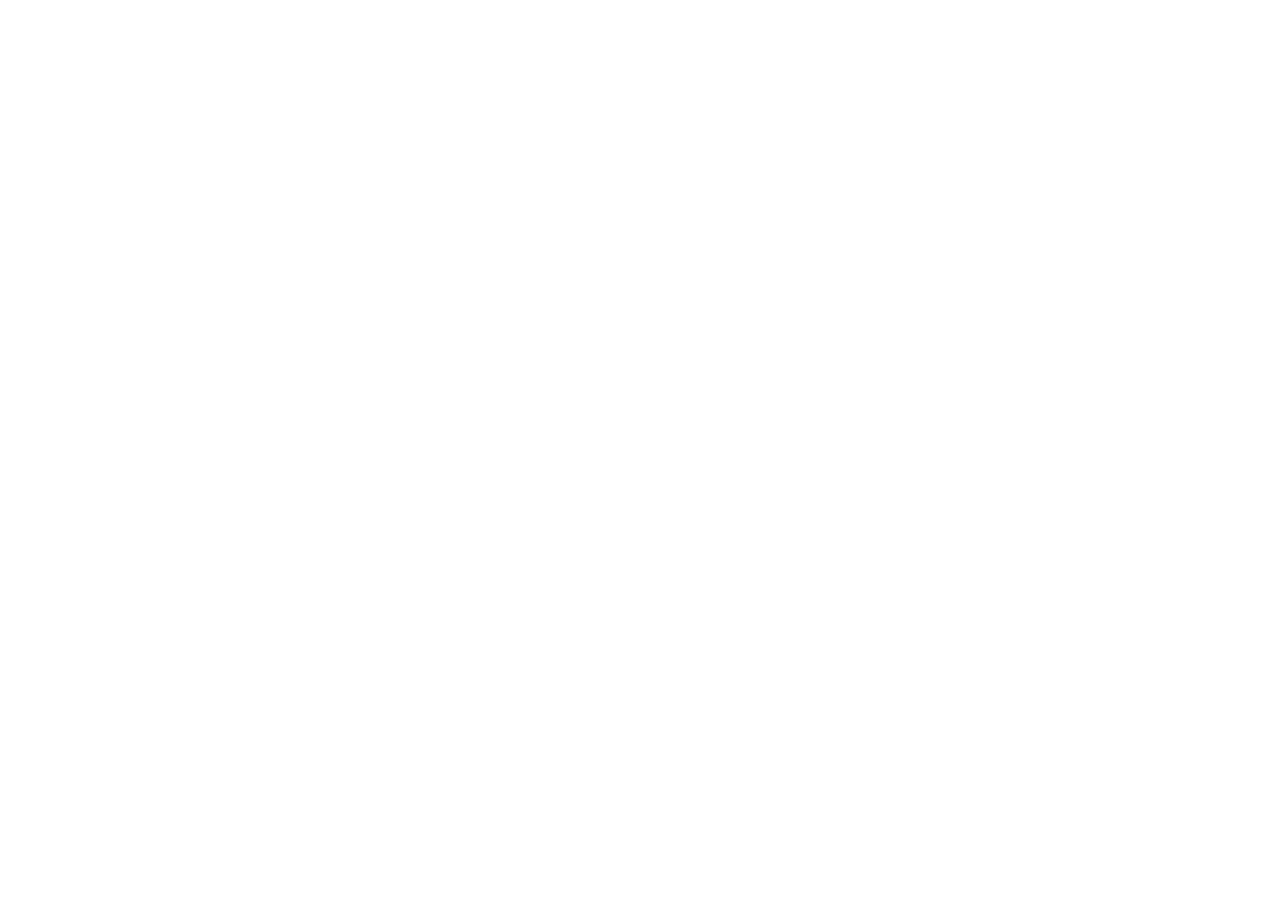
==== index1.html @ ee21ae0d "primer commit" ====
<!DOCTYPE html>
<html lang="en">
<head>
  <meta charset="UTF-8">
  <meta http-equiv="X-UA-Compatible" content="IE=edge">
  <title>Primes</title>

  <link rel="stylesheet" href="http://fonts.googleapis.com/css?family=Open+Sans:300,400,600,700,800">
  <link rel="stylesheet" href="http://fonts.googleapis.com/css?family=Dosis:300,400,500,600,700">

</head>
<body>
</body>
</html>
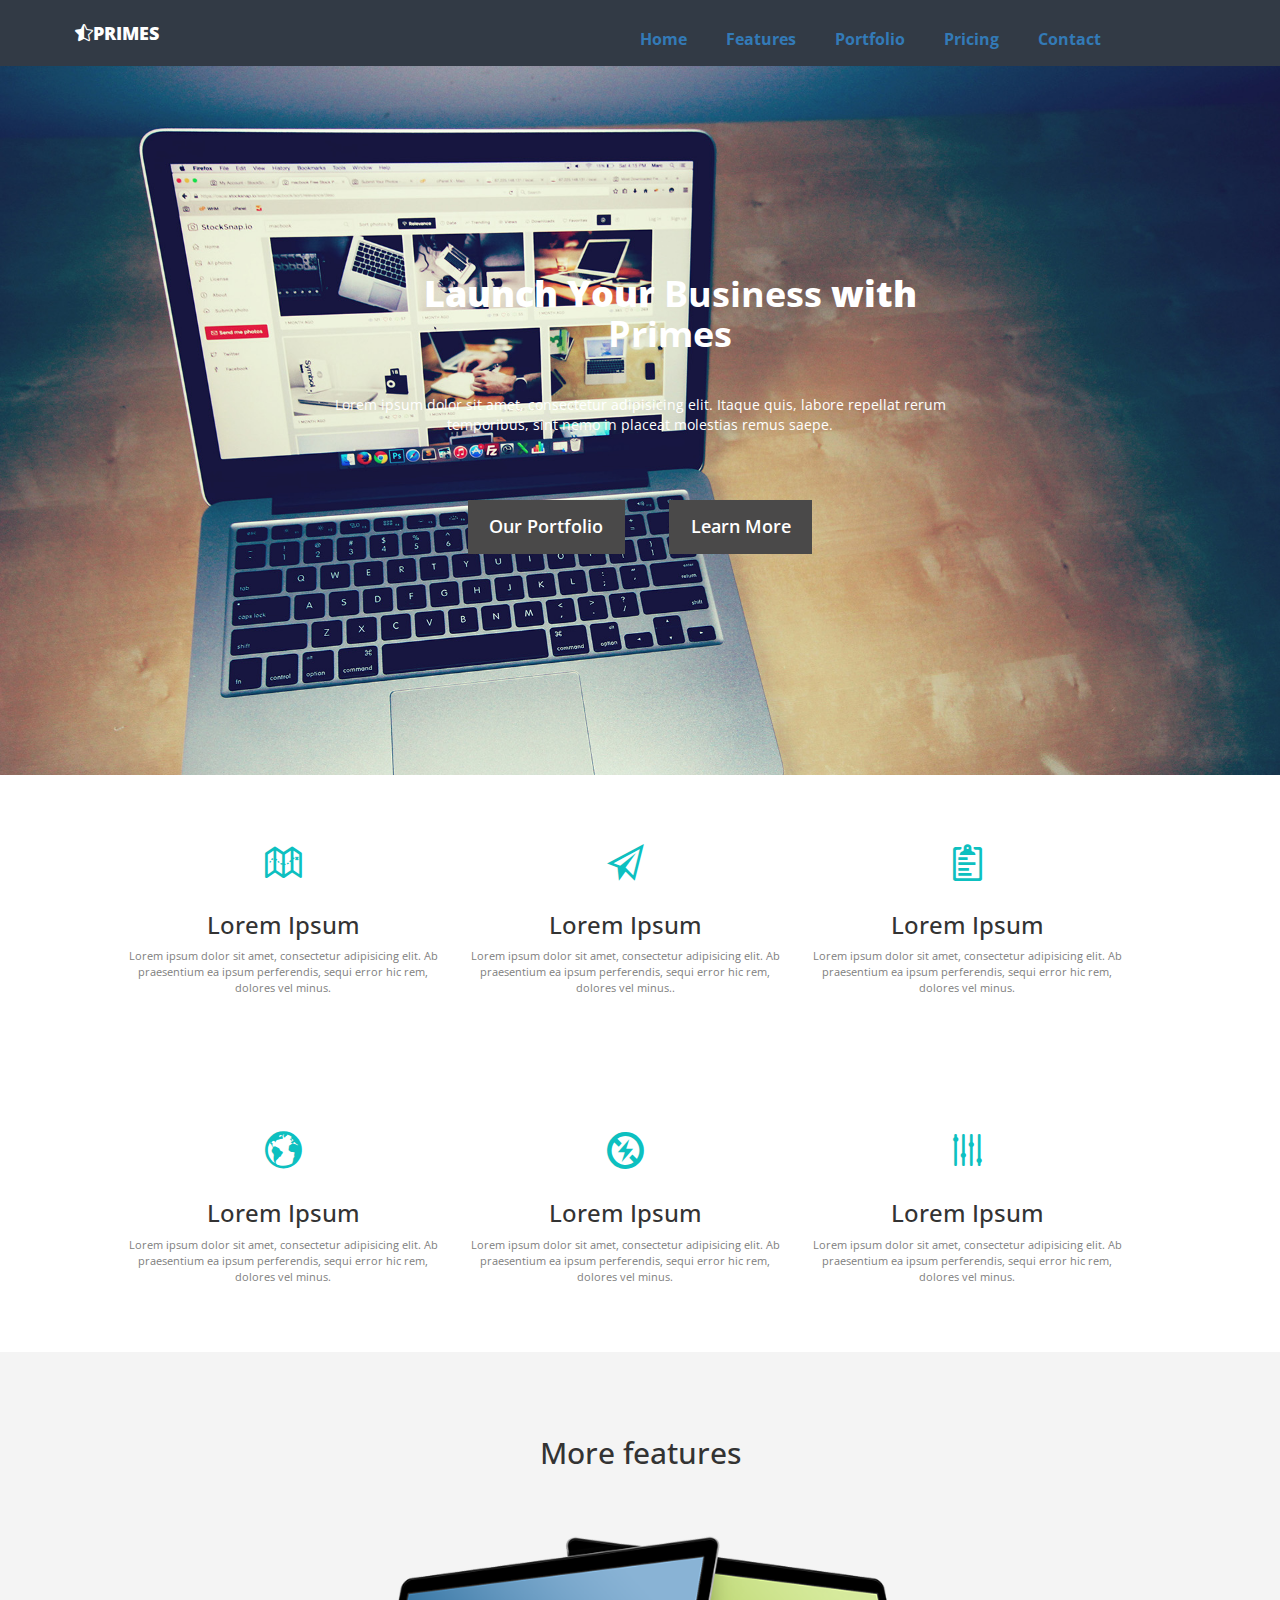
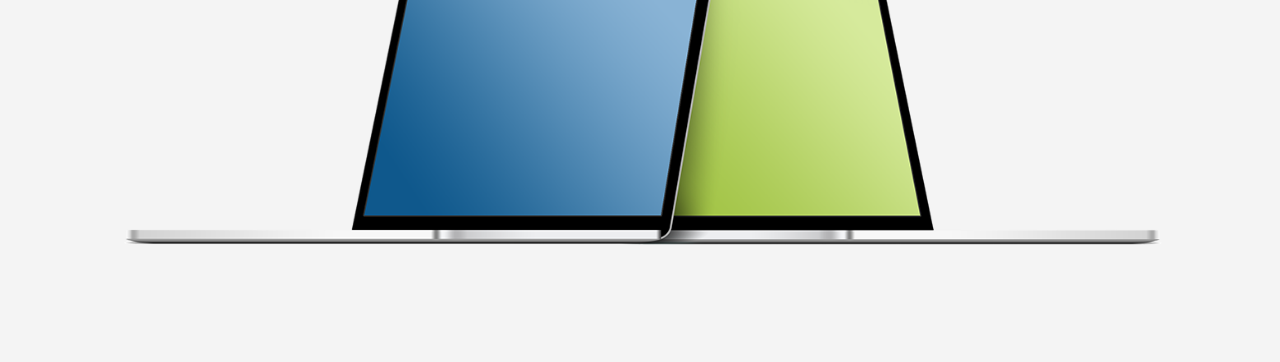
==== commit f9621223: "avance hasta features e incorporado efecto scroll jquery" ====
--- a/index1.html
+++ b/index1.html
@@ -7,8 +7,83 @@
 
   <link rel="stylesheet" href="http://fonts.googleapis.com/css?family=Open+Sans:300,400,600,700,800">
   <link rel="stylesheet" href="http://fonts.googleapis.com/css?family=Dosis:300,400,500,600,700">
+  <link rel="stylesheet" href="css/grid-system.css">
+  <link rel="stylesheet" href="css/utilities.css">
+  <link rel="stylesheet" href="css/font-awesome.min.css">
+  <link rel="stylesheet" href="css/elegant-fonts.css">
+  <link rel="stylesheet" href="css/bootstrap.css">
+  <link rel="stylesheet" href="css/ionicons.min.css">
+  <link rel="stylesheet" href="css/common.css">
+  <link rel="stylesheet" href="css/main1.css"> 
+
 
 </head>
 <body>
+  <header>
+  <div class="row">
+    <div class="col-xs-12 col-md-6">
+      <h1 class="navbar-brand"><i class="icon_star-half_alt"></i>PRIMES</h1>
+    </div>
+    <div class="col-xs-12 col-md-6">
+      <nav>
+        <a href="#home">Home</a>
+        <a href="#features">Features</a>
+        <a href="#portfolio">Portfolio</a>
+        <a href="#pricing">Pricing</a>
+        <a href="#contact">Contact</a>
+      </nav>
+    </div>
+  </div>
+  <header>
+  <section class="banner text-center text-white" id="home">
+    <h1>Launch Your <strong> Business</strong> with <strong>Primes</strong></h1>
+    <p class="text-white pb-5 pt-5">Lorem ipsum dolor sit amet, consectetur adipisicing elit. Itaque quis, labore repellat rerum temporibus, sint nemo in placeat molestias remus saepe.</p>
+    <button class="btn">Our Portfolio</button>
+    <button class="btn">Learn More</button>
+  </section>
+  <section class="icons">
+    <div class="container text-center">
+      <div class="row pd-5">
+        <div class="col-sm-4">
+          <i class="ion-map"></i>
+          <h3>Lorem Ipsum</h3>
+          <p>Lorem ipsum dolor sit amet, consectetur adipisicing elit. Ab praesentium ea ipsum perferendis, sequi error hic rem, dolores vel minus.</p>
+        </div>
+        <div class="col-sm-4">
+          <i class="ion-paper-airplane"></i>
+          <h3>Lorem Ipsum</h3>
+          <p>Lorem ipsum dolor sit amet, consectetur adipisicing elit. Ab praesentium ea ipsum perferendis, sequi error hic rem, dolores vel minus..</p>
+        </div>
+        <div class="col-sm-4">
+          <i class="ion-clipboard"></i>
+          <h3>Lorem Ipsum</h3>
+          <p>Lorem ipsum dolor sit amet, consectetur adipisicing elit. Ab praesentium ea ipsum perferendis, sequi error hic rem, dolores vel minus.</p>
+        </div>
+      </div>
+      <div class="row pd-5">
+        <div class="col-sm-4">
+          <i class="ion-earth"></i>
+          <h3>Lorem Ipsum</h3>
+          <p>Lorem ipsum dolor sit amet, consectetur adipisicing elit. Ab praesentium ea ipsum perferendis, sequi error hic rem, dolores vel minus.</p>
+        </div>
+        <div class="col-sm-4">
+          <i class="ion-flash-off"></i>
+          <h3>Lorem Ipsum</h3>
+          <p>Lorem ipsum dolor sit amet, consectetur adipisicing elit. Ab praesentium ea ipsum perferendis, sequi error hic rem, dolores vel minus.</p>
+        </div>
+        <div class="col-sm-4">
+          <i class="ion-levels"></i>
+          <h3>Lorem Ipsum</h3>
+          <p>Lorem ipsum dolor sit amet, consectetur adipisicing elit. Ab praesentium ea ipsum perferendis, sequi error hic rem, dolores vel minus.</p>
+        </div>
+      </div>
+    </div>
+  </section>
+  <section id="features" class="bg-gray text-center pd-5">
+    <h2>More features</h2>
+    <img src="img/laptop-features.png" width="100%">
+  </section>
+  <script src="js/jquery.js"></script>
+  <script src="js/main.js"></script>
 </body>
 </html>--- a/css/grid-system.css
+++ b/css/grid-system.css
@@ -0,0 +1,130 @@
+/* GLOBAL */
+* {
+  box-sizing: border-box;
+  margin: 0;
+  padding: 0;
+ }
+
+/* Grid system */
+
+.container {
+  padding-right: 15px;
+  padding-left: 15px;
+  margin-right: auto;
+  margin-left: auto;
+}
+
+@media (max-width: 767px) {
+	.container {
+	    margin:0 !important;
+	    padding:0 !important;
+	}
+
+	.row {
+	    margin:0 !important;
+	    padding:0 !important;
+	}	
+}
+
+@media (max-width: 700px) {
+	[class*="col-"] {
+		width: 100%;
+	}
+}
+
+@media (min-width: 768px) {
+  .container {
+    width: 750px;
+  }
+}
+@media (min-width: 992px) {
+  .container {
+    width: 970px;
+  }
+}
+@media (min-width: 1200px) {
+  .container {
+    width: 1170px;
+  }
+}
+
+.row {
+	width: 100%;
+	margin-left: -14px;
+	margin-right: -14px;
+}
+
+.row:before, .row:after{
+  content: " ";
+  display: table;
+}
+
+.row:after {
+  clear: both;
+}
+
+[class*="col-"] {
+	min-height: 7px;
+	padding: 0 14px;
+	float: left;
+}
+
+.col-1 {
+	/* (1 / 12) x 100 */
+	width: 8.333333%;
+} 
+
+.col-2 {
+	/* (2 / 12) x 100 */
+	width: 16.666667%;
+} 
+
+.col-3 {
+	/* (3 / 12) x 100 */
+	width: 25%;
+} 
+
+.col-4 {
+	/* (4 / 12) x 100 */
+	width: 33.333333%;
+}
+
+.col-5 {
+	/* (5 / 12) x 100 */
+	width: 41.666667%;
+}
+
+.col-6 {
+	/* (6 / 12) x 100 */
+	width: 50%;
+} 
+
+.col-7 {
+	/* (7 / 12) x 100 */
+	width: 58.333333%;
+}
+
+.col-8 {
+	/* (8 / 12) x 100 */
+	width: 66.666667%;
+}
+
+.col-9 {
+	/* (9 / 12) x 100 */
+	width: 75%;
+}
+
+.col-10 {
+	/* (10 / 12) x 100 */
+	width: 83.333333%;
+}
+
+.col-11 {
+	/* (11 / 12) x 100 */
+	width: 91.666667%;
+}
+
+.col-12 {
+	/* (12 / 12) x 100 */
+	width: 100%;
+}--- a/css/utilities.css
+++ b/css/utilities.css
@@ -0,0 +1,104 @@
+/* Font weight */
+strong { 
+	font-weight: 600; 
+}
+.f-600 {
+	font-weight: 600;
+}
+.f-400 {
+	font-weight: 400;
+}
+
+/* Paddings */
+.pd-0{
+	padding: 0;
+}
+.pd-5 {
+	padding: 5%;
+}
+.pd-10 {
+	padding: 10%;
+}
+
+.pt-0 {
+	padding-top: 0%;
+}
+.pt-5{
+	padding-top: 5%;
+}
+.pt-10{
+	padding-top: 10%;
+}
+.pb-5{
+	padding-bottom: 5%;
+}
+.pl-5{
+	padding-left: 5%;
+}
+.pr-5{
+	padding-right: 5%;
+}
+.mg-0{
+	margin: 0;
+}
+.w-100{
+	width: 100%;
+}
+.lh{
+	line-height: 1.5;
+}
+.text-center{
+	text-align: center;
+}
+.text-left{
+	text-align: left;
+}
+.text-right{
+	text-align: right;
+}
+
+.text-white{
+	color: white;
+}
+.text-gray{
+	color: #888;
+}
+
+.text-green{
+ 	color: #0dc0c0;
+}
+
+.active {
+	color: #0dc0c0;
+}
+
+.a-none-decoration{
+	text-decoration: none;
+}
+.bg-gray{
+	background-color: rgb(244, 244, 244);
+}
+.bg-img-block {
+	background-size: cover;
+	background-repeat: no-repeat;
+	background-position: center;
+}
+
+.pull-left {
+	float: left;
+}
+
+.pull-right {
+	float: right;
+}
+/*mi utilitie*/
+.bg-sky{
+	background-color: #0dc0c0;
+}
+.bg-dark{
+	background-color: #323A45;
+}
+.pd-2{
+	padding: 2%;
+}
+/* - */--- a/css/elegant-fonts.css
+++ b/css/elegant-fonts.css
@@ -0,0 +1,1159 @@
+@font-face {
+	font-family: 'ElegantIcons';
+	src:url('../fonts/ElegantIcons.eot');
+	src:url('../fonts/ElegantIcons.eot?#iefix') format('embedded-opentype'),
+		url('../fonts/ElegantIcons.woff') format('woff'),
+		url('../fonts/ElegantIcons.ttf') format('truetype'),
+		url('../fonts/ElegantIcons.svg#ElegantIcons') format('svg');
+	font-weight: normal;
+	font-style: normal;
+}
+
+/* Use the following CSS code if you want to use data attributes for inserting your icons */
+[data-icon]:before {
+	font-family: 'ElegantIcons';
+	content: attr(data-icon);
+	speak: none;
+	font-weight: normal;
+	font-variant: normal;
+	text-transform: none;
+	line-height: 1;
+	-webkit-font-smoothing: antialiased;
+	-moz-osx-font-smoothing: grayscale;
+}
+
+/* Use the following CSS code if you want to have a class per icon */
+/*
+Instead of a list of all class selectors,
+you can use the generic selector below, but it's slower:
+[class*="your-class-prefix"] {
+*/
+.arrow_up, .arrow_down, .arrow_left, .arrow_right, .arrow_left-up, .arrow_right-up, .arrow_right-down, .arrow_left-down, .arrow-up-down, .arrow_up-down_alt, .arrow_left-right_alt, .arrow_left-right, .arrow_expand_alt2, .arrow_expand_alt, .arrow_condense, .arrow_expand, .arrow_move, .arrow_carrot-up, .arrow_carrot-down, .arrow_carrot-left, .arrow_carrot-right, .arrow_carrot-2up, .arrow_carrot-2down, .arrow_carrot-2left, .arrow_carrot-2right, .arrow_carrot-up_alt2, .arrow_carrot-down_alt2, .arrow_carrot-left_alt2, .arrow_carrot-right_alt2, .arrow_carrot-2up_alt2, .arrow_carrot-2down_alt2, .arrow_carrot-2left_alt2, .arrow_carrot-2right_alt2, .arrow_triangle-up, .arrow_triangle-down, .arrow_triangle-left, .arrow_triangle-right, .arrow_triangle-up_alt2, .arrow_triangle-down_alt2, .arrow_triangle-left_alt2, .arrow_triangle-right_alt2, .arrow_back, .icon_minus-06, .icon_plus, .icon_close, .icon_check, .icon_minus_alt2, .icon_plus_alt2, .icon_close_alt2, .icon_check_alt2, .icon_zoom-out_alt, .icon_zoom-in_alt, .icon_search, .icon_box-empty, .icon_box-selected, .icon_minus-box, .icon_plus-box, .icon_box-checked, .icon_circle-empty, .icon_circle-slelected, .icon_stop_alt2, .icon_stop, .icon_pause_alt2, .icon_pause, .icon_menu, .icon_menu-square_alt2, .icon_menu-circle_alt2, .icon_ul, .icon_ol, .icon_adjust-horiz, .icon_adjust-vert, .icon_document_alt, .icon_documents_alt, .icon_pencil, .icon_pencil-edit_alt, .icon_pencil-edit, .icon_folder-alt, .icon_folder-open_alt, .icon_folder-add_alt, .icon_info_alt, .icon_error-oct_alt, .icon_error-circle_alt, .icon_error-triangle_alt, .icon_question_alt2, .icon_question, .icon_comment_alt, .icon_chat_alt, .icon_vol-mute_alt, .icon_volume-low_alt, .icon_volume-high_alt, .icon_quotations, .icon_quotations_alt2, .icon_clock_alt, .icon_lock_alt, .icon_lock-open_alt, .icon_key_alt, .icon_cloud_alt, .icon_cloud-upload_alt, .icon_cloud-download_alt, .icon_image, .icon_images, .icon_lightbulb_alt, .icon_gift_alt, .icon_house_alt, .icon_genius, .icon_mobile, .icon_tablet, .icon_laptop, .icon_desktop, .icon_camera_alt, .icon_mail_alt, .icon_cone_alt, .icon_ribbon_alt, .icon_bag_alt, .icon_creditcard, .icon_cart_alt, .icon_paperclip, .icon_tag_alt, .icon_tags_alt, .icon_trash_alt, .icon_cursor_alt, .icon_mic_alt, .icon_compass_alt, .icon_pin_alt, .icon_pushpin_alt, .icon_map_alt, .icon_drawer_alt, .icon_toolbox_alt, .icon_book_alt, .icon_calendar, .icon_film, .icon_table, .icon_contacts_alt, .icon_headphones, .icon_lifesaver, .icon_piechart, .icon_refresh, .icon_link_alt, .icon_link, .icon_loading, .icon_blocked, .icon_archive_alt, .icon_heart_alt, .icon_star_alt, .icon_star-half_alt, .icon_star, .icon_star-half, .icon_tools, .icon_tool, .icon_cog, .icon_cogs, .arrow_up_alt, .arrow_down_alt, .arrow_left_alt, .arrow_right_alt, .arrow_left-up_alt, .arrow_right-up_alt, .arrow_right-down_alt, .arrow_left-down_alt, .arrow_condense_alt, .arrow_expand_alt3, .arrow_carrot_up_alt, .arrow_carrot-down_alt, .arrow_carrot-left_alt, .arrow_carrot-right_alt, .arrow_carrot-2up_alt, .arrow_carrot-2dwnn_alt, .arrow_carrot-2left_alt, .arrow_carrot-2right_alt, .arrow_triangle-up_alt, .arrow_triangle-down_alt, .arrow_triangle-left_alt, .arrow_triangle-right_alt, .icon_minus_alt, .icon_plus_alt, .icon_close_alt, .icon_check_alt, .icon_zoom-out, .icon_zoom-in, .icon_stop_alt, .icon_menu-square_alt, .icon_menu-circle_alt, .icon_document, .icon_documents, .icon_pencil_alt, .icon_folder, .icon_folder-open, .icon_folder-add, .icon_folder_upload, .icon_folder_download, .icon_info, .icon_error-circle, .icon_error-oct, .icon_error-triangle, .icon_question_alt, .icon_comment, .icon_chat, .icon_vol-mute, .icon_volume-low, .icon_volume-high, .icon_quotations_alt, .icon_clock, .icon_lock, .icon_lock-open, .icon_key, .icon_cloud, .icon_cloud-upload, .icon_cloud-download, .icon_lightbulb, .icon_gift, .icon_house, .icon_camera, .icon_mail, .icon_cone, .icon_ribbon, .icon_bag, .icon_cart, .icon_tag, .icon_tags, .icon_trash, .icon_cursor, .icon_mic, .icon_compass, .icon_pin, .icon_pushpin, .icon_map, .icon_drawer, .icon_toolbox, .icon_book, .icon_contacts, .icon_archive, .icon_heart, .icon_profile, .icon_group, .icon_grid-2x2, .icon_grid-3x3, .icon_music, .icon_pause_alt, .icon_phone, .icon_upload, .icon_download, .social_facebook, .social_twitter, .social_pinterest, .social_googleplus, .social_tumblr, .social_tumbleupon, .social_wordpress, .social_instagram, .social_dribbble, .social_vimeo, .social_linkedin, .social_rss, .social_deviantart, .social_share, .social_myspace, .social_skype, .social_youtube, .social_picassa, .social_googledrive, .social_flickr, .social_blogger, .social_spotify, .social_delicious, .social_facebook_circle, .social_twitter_circle, .social_pinterest_circle, .social_googleplus_circle, .social_tumblr_circle, .social_stumbleupon_circle, .social_wordpress_circle, .social_instagram_circle, .social_dribbble_circle, .social_vimeo_circle, .social_linkedin_circle, .social_rss_circle, .social_deviantart_circle, .social_share_circle, .social_myspace_circle, .social_skype_circle, .social_youtube_circle, .social_picassa_circle, .social_googledrive_alt2, .social_flickr_circle, .social_blogger_circle, .social_spotify_circle, .social_delicious_circle, .social_facebook_square, .social_twitter_square, .social_pinterest_square, .social_googleplus_square, .social_tumblr_square, .social_stumbleupon_square, .social_wordpress_square, .social_instagram_square, .social_dribbble_square, .social_vimeo_square, .social_linkedin_square, .social_rss_square, .social_deviantart_square, .social_share_square, .social_myspace_square, .social_skype_square, .social_youtube_square, .social_picassa_square, .social_googledrive_square, .social_flickr_square, .social_blogger_square, .social_spotify_square, .social_delicious_square, .icon_printer, .icon_calulator, .icon_building, .icon_floppy, .icon_drive, .icon_search-2, .icon_id, .icon_id-2, .icon_puzzle, .icon_like, .icon_dislike, .icon_mug, .icon_currency, .icon_wallet, .icon_pens, .icon_easel, .icon_flowchart, .icon_datareport, .icon_briefcase, .icon_shield, .icon_percent, .icon_globe, .icon_globe-2, .icon_target, .icon_hourglass, .icon_balance, .icon_rook, .icon_printer-alt, .icon_calculator_alt, .icon_building_alt, .icon_floppy_alt, .icon_drive_alt, .icon_search_alt, .icon_id_alt, .icon_id-2_alt, .icon_puzzle_alt, .icon_like_alt, .icon_dislike_alt, .icon_mug_alt, .icon_currency_alt, .icon_wallet_alt, .icon_pens_alt, .icon_easel_alt, .icon_flowchart_alt, .icon_datareport_alt, .icon_briefcase_alt, .icon_shield_alt, .icon_percent_alt, .icon_globe_alt, .icon_clipboard {
+	font-family: 'ElegantIcons';
+	speak: none;
+	font-style: normal;
+	font-weight: normal;
+	font-variant: normal;
+	text-transform: none;
+	line-height: 1;
+	-webkit-font-smoothing: antialiased;
+}
+.arrow_up:before {
+	content: "\21";
+}
+.arrow_down:before {
+	content: "\22";
+}
+.arrow_left:before {
+	content: "\23";
+}
+.arrow_right:before {
+	content: "\24";
+}
+.arrow_left-up:before {
+	content: "\25";
+}
+.arrow_right-up:before {
+	content: "\26";
+}
+.arrow_right-down:before {
+	content: "\27";
+}
+.arrow_left-down:before {
+	content: "\28";
+}
+.arrow-up-down:before {
+	content: "\29";
+}
+.arrow_up-down_alt:before {
+	content: "\2a";
+}
+.arrow_left-right_alt:before {
+	content: "\2b";
+}
+.arrow_left-right:before {
+	content: "\2c";
+}
+.arrow_expand_alt2:before {
+	content: "\2d";
+}
+.arrow_expand_alt:before {
+	content: "\2e";
+}
+.arrow_condense:before {
+	content: "\2f";
+}
+.arrow_expand:before {
+	content: "\30";
+}
+.arrow_move:before {
+	content: "\31";
+}
+.arrow_carrot-up:before {
+	content: "\32";
+}
+.arrow_carrot-down:before {
+	content: "\33";
+}
+.arrow_carrot-left:before {
+	content: "\34";
+}
+.arrow_carrot-right:before {
+	content: "\35";
+}
+.arrow_carrot-2up:before {
+	content: "\36";
+}
+.arrow_carrot-2down:before {
+	content: "\37";
+}
+.arrow_carrot-2left:before {
+	content: "\38";
+}
+.arrow_carrot-2right:before {
+	content: "\39";
+}
+.arrow_carrot-up_alt2:before {
+	content: "\3a";
+}
+.arrow_carrot-down_alt2:before {
+	content: "\3b";
+}
+.arrow_carrot-left_alt2:before {
+	content: "\3c";
+}
+.arrow_carrot-right_alt2:before {
+	content: "\3d";
+}
+.arrow_carrot-2up_alt2:before {
+	content: "\3e";
+}
+.arrow_carrot-2down_alt2:before {
+	content: "\3f";
+}
+.arrow_carrot-2left_alt2:before {
+	content: "\40";
+}
+.arrow_carrot-2right_alt2:before {
+	content: "\41";
+}
+.arrow_triangle-up:before {
+	content: "\42";
+}
+.arrow_triangle-down:before {
+	content: "\43";
+}
+.arrow_triangle-left:before {
+	content: "\44";
+}
+.arrow_triangle-right:before {
+	content: "\45";
+}
+.arrow_triangle-up_alt2:before {
+	content: "\46";
+}
+.arrow_triangle-down_alt2:before {
+	content: "\47";
+}
+.arrow_triangle-left_alt2:before {
+	content: "\48";
+}
+.arrow_triangle-right_alt2:before {
+	content: "\49";
+}
+.arrow_back:before {
+	content: "\4a";
+}
+.icon_minus-06:before {
+	content: "\4b";
+}
+.icon_plus:before {
+	content: "\4c";
+}
+.icon_close:before {
+	content: "\4d";
+}
+.icon_check:before {
+	content: "\4e";
+}
+.icon_minus_alt2:before {
+	content: "\4f";
+}
+.icon_plus_alt2:before {
+	content: "\50";
+}
+.icon_close_alt2:before {
+	content: "\51";
+}
+.icon_check_alt2:before {
+	content: "\52";
+}
+.icon_zoom-out_alt:before {
+	content: "\53";
+}
+.icon_zoom-in_alt:before {
+	content: "\54";
+}
+.icon_search:before {
+	content: "\55";
+}
+.icon_box-empty:before {
+	content: "\56";
+}
+.icon_box-selected:before {
+	content: "\57";
+}
+.icon_minus-box:before {
+	content: "\58";
+}
+.icon_plus-box:before {
+	content: "\59";
+}
+.icon_box-checked:before {
+	content: "\5a";
+}
+.icon_circle-empty:before {
+	content: "\5b";
+}
+.icon_circle-slelected:before {
+	content: "\5c";
+}
+.icon_stop_alt2:before {
+	content: "\5d";
+}
+.icon_stop:before {
+	content: "\5e";
+}
+.icon_pause_alt2:before {
+	content: "\5f";
+}
+.icon_pause:before {
+	content: "\60";
+}
+.icon_menu:before {
+	content: "\61";
+}
+.icon_menu-square_alt2:before {
+	content: "\62";
+}
+.icon_menu-circle_alt2:before {
+	content: "\63";
+}
+.icon_ul:before {
+	content: "\64";
+}
+.icon_ol:before {
+	content: "\65";
+}
+.icon_adjust-horiz:before {
+	content: "\66";
+}
+.icon_adjust-vert:before {
+	content: "\67";
+}
+.icon_document_alt:before {
+	content: "\68";
+}
+.icon_documents_alt:before {
+	content: "\69";
+}
+.icon_pencil:before {
+	content: "\6a";
+}
+.icon_pencil-edit_alt:before {
+	content: "\6b";
+}
+.icon_pencil-edit:before {
+	content: "\6c";
+}
+.icon_folder-alt:before {
+	content: "\6d";
+}
+.icon_folder-open_alt:before {
+	content: "\6e";
+}
+.icon_folder-add_alt:before {
+	content: "\6f";
+}
+.icon_info_alt:before {
+	content: "\70";
+}
+.icon_error-oct_alt:before {
+	content: "\71";
+}
+.icon_error-circle_alt:before {
+	content: "\72";
+}
+.icon_error-triangle_alt:before {
+	content: "\73";
+}
+.icon_question_alt2:before {
+	content: "\74";
+}
+.icon_question:before {
+	content: "\75";
+}
+.icon_comment_alt:before {
+	content: "\76";
+}
+.icon_chat_alt:before {
+	content: "\77";
+}
+.icon_vol-mute_alt:before {
+	content: "\78";
+}
+.icon_volume-low_alt:before {
+	content: "\79";
+}
+.icon_volume-high_alt:before {
+	content: "\7a";
+}
+.icon_quotations:before {
+	content: "\7b";
+}
+.icon_quotations_alt2:before {
+	content: "\7c";
+}
+.icon_clock_alt:before {
+	content: "\7d";
+}
+.icon_lock_alt:before {
+	content: "\7e";
+}
+.icon_lock-open_alt:before {
+	content: "\e000";
+}
+.icon_key_alt:before {
+	content: "\e001";
+}
+.icon_cloud_alt:before {
+	content: "\e002";
+}
+.icon_cloud-upload_alt:before {
+	content: "\e003";
+}
+.icon_cloud-download_alt:before {
+	content: "\e004";
+}
+.icon_image:before {
+	content: "\e005";
+}
+.icon_images:before {
+	content: "\e006";
+}
+.icon_lightbulb_alt:before {
+	content: "\e007";
+}
+.icon_gift_alt:before {
+	content: "\e008";
+}
+.icon_house_alt:before {
+	content: "\e009";
+}
+.icon_genius:before {
+	content: "\e00a";
+}
+.icon_mobile:before {
+	content: "\e00b";
+}
+.icon_tablet:before {
+	content: "\e00c";
+}
+.icon_laptop:before {
+	content: "\e00d";
+}
+.icon_desktop:before {
+	content: "\e00e";
+}
+.icon_camera_alt:before {
+	content: "\e00f";
+}
+.icon_mail_alt:before {
+	content: "\e010";
+}
+.icon_cone_alt:before {
+	content: "\e011";
+}
+.icon_ribbon_alt:before {
+	content: "\e012";
+}
+.icon_bag_alt:before {
+	content: "\e013";
+}
+.icon_creditcard:before {
+	content: "\e014";
+}
+.icon_cart_alt:before {
+	content: "\e015";
+}
+.icon_paperclip:before {
+	content: "\e016";
+}
+.icon_tag_alt:before {
+	content: "\e017";
+}
+.icon_tags_alt:before {
+	content: "\e018";
+}
+.icon_trash_alt:before {
+	content: "\e019";
+}
+.icon_cursor_alt:before {
+	content: "\e01a";
+}
+.icon_mic_alt:before {
+	content: "\e01b";
+}
+.icon_compass_alt:before {
+	content: "\e01c";
+}
+.icon_pin_alt:before {
+	content: "\e01d";
+}
+.icon_pushpin_alt:before {
+	content: "\e01e";
+}
+.icon_map_alt:before {
+	content: "\e01f";
+}
+.icon_drawer_alt:before {
+	content: "\e020";
+}
+.icon_toolbox_alt:before {
+	content: "\e021";
+}
+.icon_book_alt:before {
+	content: "\e022";
+}
+.icon_calendar:before {
+	content: "\e023";
+}
+.icon_film:before {
+	content: "\e024";
+}
+.icon_table:before {
+	content: "\e025";
+}
+.icon_contacts_alt:before {
+	content: "\e026";
+}
+.icon_headphones:before {
+	content: "\e027";
+}
+.icon_lifesaver:before {
+	content: "\e028";
+}
+.icon_piechart:before {
+	content: "\e029";
+}
+.icon_refresh:before {
+	content: "\e02a";
+}
+.icon_link_alt:before {
+	content: "\e02b";
+}
+.icon_link:before {
+	content: "\e02c";
+}
+.icon_loading:before {
+	content: "\e02d";
+}
+.icon_blocked:before {
+	content: "\e02e";
+}
+.icon_archive_alt:before {
+	content: "\e02f";
+}
+.icon_heart_alt:before {
+	content: "\e030";
+}
+.icon_star_alt:before {
+	content: "\e031";
+}
+.icon_star-half_alt:before {
+	content: "\e032";
+}
+.icon_star:before {
+	content: "\e033";
+}
+.icon_star-half:before {
+	content: "\e034";
+}
+.icon_tools:before {
+	content: "\e035";
+}
+.icon_tool:before {
+	content: "\e036";
+}
+.icon_cog:before {
+	content: "\e037";
+}
+.icon_cogs:before {
+	content: "\e038";
+}
+.arrow_up_alt:before {
+	content: "\e039";
+}
+.arrow_down_alt:before {
+	content: "\e03a";
+}
+.arrow_left_alt:before {
+	content: "\e03b";
+}
+.arrow_right_alt:before {
+	content: "\e03c";
+}
+.arrow_left-up_alt:before {
+	content: "\e03d";
+}
+.arrow_right-up_alt:before {
+	content: "\e03e";
+}
+.arrow_right-down_alt:before {
+	content: "\e03f";
+}
+.arrow_left-down_alt:before {
+	content: "\e040";
+}
+.arrow_condense_alt:before {
+	content: "\e041";
+}
+.arrow_expand_alt3:before {
+	content: "\e042";
+}
+.arrow_carrot_up_alt:before {
+	content: "\e043";
+}
+.arrow_carrot-down_alt:before {
+	content: "\e044";
+}
+.arrow_carrot-left_alt:before {
+	content: "\e045";
+}
+.arrow_carrot-right_alt:before {
+	content: "\e046";
+}
+.arrow_carrot-2up_alt:before {
+	content: "\e047";
+}
+.arrow_carrot-2dwnn_alt:before {
+	content: "\e048";
+}
+.arrow_carrot-2left_alt:before {
+	content: "\e049";
+}
+.arrow_carrot-2right_alt:before {
+	content: "\e04a";
+}
+.arrow_triangle-up_alt:before {
+	content: "\e04b";
+}
+.arrow_triangle-down_alt:before {
+	content: "\e04c";
+}
+.arrow_triangle-left_alt:before {
+	content: "\e04d";
+}
+.arrow_triangle-right_alt:before {
+	content: "\e04e";
+}
+.icon_minus_alt:before {
+	content: "\e04f";
+}
+.icon_plus_alt:before {
+	content: "\e050";
+}
+.icon_close_alt:before {
+	content: "\e051";
+}
+.icon_check_alt:before {
+	content: "\e052";
+}
+.icon_zoom-out:before {
+	content: "\e053";
+}
+.icon_zoom-in:before {
+	content: "\e054";
+}
+.icon_stop_alt:before {
+	content: "\e055";
+}
+.icon_menu-square_alt:before {
+	content: "\e056";
+}
+.icon_menu-circle_alt:before {
+	content: "\e057";
+}
+.icon_document:before {
+	content: "\e058";
+}
+.icon_documents:before {
+	content: "\e059";
+}
+.icon_pencil_alt:before {
+	content: "\e05a";
+}
+.icon_folder:before {
+	content: "\e05b";
+}
+.icon_folder-open:before {
+	content: "\e05c";
+}
+.icon_folder-add:before {
+	content: "\e05d";
+}
+.icon_folder_upload:before {
+	content: "\e05e";
+}
+.icon_folder_download:before {
+	content: "\e05f";
+}
+.icon_info:before {
+	content: "\e060";
+}
+.icon_error-circle:before {
+	content: "\e061";
+}
+.icon_error-oct:before {
+	content: "\e062";
+}
+.icon_error-triangle:before {
+	content: "\e063";
+}
+.icon_question_alt:before {
+	content: "\e064";
+}
+.icon_comment:before {
+	content: "\e065";
+}
+.icon_chat:before {
+	content: "\e066";
+}
+.icon_vol-mute:before {
+	content: "\e067";
+}
+.icon_volume-low:before {
+	content: "\e068";
+}
+.icon_volume-high:before {
+	content: "\e069";
+}
+.icon_quotations_alt:before {
+	content: "\e06a";
+}
+.icon_clock:before {
+	content: "\e06b";
+}
+.icon_lock:before {
+	content: "\e06c";
+}
+.icon_lock-open:before {
+	content: "\e06d";
+}
+.icon_key:before {
+	content: "\e06e";
+}
+.icon_cloud:before {
+	content: "\e06f";
+}
+.icon_cloud-upload:before {
+	content: "\e070";
+}
+.icon_cloud-download:before {
+	content: "\e071";
+}
+.icon_lightbulb:before {
+	content: "\e072";
+}
+.icon_gift:before {
+	content: "\e073";
+}
+.icon_house:before {
+	content: "\e074";
+}
+.icon_camera:before {
+	content: "\e075";
+}
+.icon_mail:before {
+	content: "\e076";
+}
+.icon_cone:before {
+	content: "\e077";
+}
+.icon_ribbon:before {
+	content: "\e078";
+}
+.icon_bag:before {
+	content: "\e079";
+}
+.icon_cart:before {
+	content: "\e07a";
+}
+.icon_tag:before {
+	content: "\e07b";
+}
+.icon_tags:before {
+	content: "\e07c";
+}
+.icon_trash:before {
+	content: "\e07d";
+}
+.icon_cursor:before {
+	content: "\e07e";
+}
+.icon_mic:before {
+	content: "\e07f";
+}
+.icon_compass:before {
+	content: "\e080";
+}
+.icon_pin:before {
+	content: "\e081";
+}
+.icon_pushpin:before {
+	content: "\e082";
+}
+.icon_map:before {
+	content: "\e083";
+}
+.icon_drawer:before {
+	content: "\e084";
+}
+.icon_toolbox:before {
+	content: "\e085";
+}
+.icon_book:before {
+	content: "\e086";
+}
+.icon_contacts:before {
+	content: "\e087";
+}
+.icon_archive:before {
+	content: "\e088";
+}
+.icon_heart:before {
+	content: "\e089";
+}
+.icon_profile:before {
+	content: "\e08a";
+}
+.icon_group:before {
+	content: "\e08b";
+}
+.icon_grid-2x2:before {
+	content: "\e08c";
+}
+.icon_grid-3x3:before {
+	content: "\e08d";
+}
+.icon_music:before {
+	content: "\e08e";
+}
+.icon_pause_alt:before {
+	content: "\e08f";
+}
+.icon_phone:before {
+	content: "\e090";
+}
+.icon_upload:before {
+	content: "\e091";
+}
+.icon_download:before {
+	content: "\e092";
+}
+.social_facebook:before {
+	content: "\e093";
+}
+.social_twitter:before {
+	content: "\e094";
+}
+.social_pinterest:before {
+	content: "\e095";
+}
+.social_googleplus:before {
+	content: "\e096";
+}
+.social_tumblr:before {
+	content: "\e097";
+}
+.social_tumbleupon:before {
+	content: "\e098";
+}
+.social_wordpress:before {
+	content: "\e099";
+}
+.social_instagram:before {
+	content: "\e09a";
+}
+.social_dribbble:before {
+	content: "\e09b";
+}
+.social_vimeo:before {
+	content: "\e09c";
+}
+.social_linkedin:before {
+	content: "\e09d";
+}
+.social_rss:before {
+	content: "\e09e";
+}
+.social_deviantart:before {
+	content: "\e09f";
+}
+.social_share:before {
+	content: "\e0a0";
+}
+.social_myspace:before {
+	content: "\e0a1";
+}
+.social_skype:before {
+	content: "\e0a2";
+}
+.social_youtube:before {
+	content: "\e0a3";
+}
+.social_picassa:before {
+	content: "\e0a4";
+}
+.social_googledrive:before {
+	content: "\e0a5";
+}
+.social_flickr:before {
+	content: "\e0a6";
+}
+.social_blogger:before {
+	content: "\e0a7";
+}
+.social_spotify:before {
+	content: "\e0a8";
+}
+.social_delicious:before {
+	content: "\e0a9";
+}
+.social_facebook_circle:before {
+	content: "\e0aa";
+}
+.social_twitter_circle:before {
+	content: "\e0ab";
+}
+.social_pinterest_circle:before {
+	content: "\e0ac";
+}
+.social_googleplus_circle:before {
+	content: "\e0ad";
+}
+.social_tumblr_circle:before {
+	content: "\e0ae";
+}
+.social_stumbleupon_circle:before {
+	content: "\e0af";
+}
+.social_wordpress_circle:before {
+	content: "\e0b0";
+}
+.social_instagram_circle:before {
+	content: "\e0b1";
+}
+.social_dribbble_circle:before {
+	content: "\e0b2";
+}
+.social_vimeo_circle:before {
+	content: "\e0b3";
+}
+.social_linkedin_circle:before {
+	content: "\e0b4";
+}
+.social_rss_circle:before {
+	content: "\e0b5";
+}
+.social_deviantart_circle:before {
+	content: "\e0b6";
+}
+.social_share_circle:before {
+	content: "\e0b7";
+}
+.social_myspace_circle:before {
+	content: "\e0b8";
+}
+.social_skype_circle:before {
+	content: "\e0b9";
+}
+.social_youtube_circle:before {
+	content: "\e0ba";
+}
+.social_picassa_circle:before {
+	content: "\e0bb";
+}
+.social_googledrive_alt2:before {
+	content: "\e0bc";
+}
+.social_flickr_circle:before {
+	content: "\e0bd";
+}
+.social_blogger_circle:before {
+	content: "\e0be";
+}
+.social_spotify_circle:before {
+	content: "\e0bf";
+}
+.social_delicious_circle:before {
+	content: "\e0c0";
+}
+.social_facebook_square:before {
+	content: "\e0c1";
+}
+.social_twitter_square:before {
+	content: "\e0c2";
+}
+.social_pinterest_square:before {
+	content: "\e0c3";
+}
+.social_googleplus_square:before {
+	content: "\e0c4";
+}
+.social_tumblr_square:before {
+	content: "\e0c5";
+}
+.social_stumbleupon_square:before {
+	content: "\e0c6";
+}
+.social_wordpress_square:before {
+	content: "\e0c7";
+}
+.social_instagram_square:before {
+	content: "\e0c8";
+}
+.social_dribbble_square:before {
+	content: "\e0c9";
+}
+.social_vimeo_square:before {
+	content: "\e0ca";
+}
+.social_linkedin_square:before {
+	content: "\e0cb";
+}
+.social_rss_square:before {
+	content: "\e0cc";
+}
+.social_deviantart_square:before {
+	content: "\e0cd";
+}
+.social_share_square:before {
+	content: "\e0ce";
+}
+.social_myspace_square:before {
+	content: "\e0cf";
+}
+.social_skype_square:before {
+	content: "\e0d0";
+}
+.social_youtube_square:before {
+	content: "\e0d1";
+}
+.social_picassa_square:before {
+	content: "\e0d2";
+}
+.social_googledrive_square:before {
+	content: "\e0d3";
+}
+.social_flickr_square:before {
+	content: "\e0d4";
+}
+.social_blogger_square:before {
+	content: "\e0d5";
+}
+.social_spotify_square:before {
+	content: "\e0d6";
+}
+.social_delicious_square:before {
+	content: "\e0d7";
+}
+.icon_printer:before {
+	content: "\e103";
+}
+.icon_calulator:before {
+	content: "\e0ee";
+}
+.icon_building:before {
+	content: "\e0ef";
+}
+.icon_floppy:before {
+	content: "\e0e8";
+}
+.icon_drive:before {
+	content: "\e0ea";
+}
+.icon_search-2:before {
+	content: "\e101";
+}
+.icon_id:before {
+	content: "\e107";
+}
+.icon_id-2:before {
+	content: "\e108";
+}
+.icon_puzzle:before {
+	content: "\e102";
+}
+.icon_like:before {
+	content: "\e106";
+}
+.icon_dislike:before {
+	content: "\e0eb";
+}
+.icon_mug:before {
+	content: "\e105";
+}
+.icon_currency:before {
+	content: "\e0ed";
+}
+.icon_wallet:before {
+	content: "\e100";
+}
+.icon_pens:before {
+	content: "\e104";
+}
+.icon_easel:before {
+	content: "\e0e9";
+}
+.icon_flowchart:before {
+	content: "\e109";
+}
+.icon_datareport:before {
+	content: "\e0ec";
+}
+.icon_briefcase:before {
+	content: "\e0fe";
+}
+.icon_shield:before {
+	content: "\e0f6";
+}
+.icon_percent:before {
+	content: "\e0fb";
+}
+.icon_globe:before {
+	content: "\e0e2";
+}
+.icon_globe-2:before {
+	content: "\e0e3";
+}
+.icon_target:before {
+	content: "\e0f5";
+}
+.icon_hourglass:before {
+	content: "\e0e1";
+}
+.icon_balance:before {
+	content: "\e0ff";
+}
+.icon_rook:before {
+	content: "\e0f8";
+}
+.icon_printer-alt:before {
+	content: "\e0fa";
+}
+.icon_calculator_alt:before {
+	content: "\e0e7";
+}
+.icon_building_alt:before {
+	content: "\e0fd";
+}
+.icon_floppy_alt:before {
+	content: "\e0e4";
+}
+.icon_drive_alt:before {
+	content: "\e0e5";
+}
+.icon_search_alt:before {
+	content: "\e0f7";
+}
+.icon_id_alt:before {
+	content: "\e0e0";
+}
+.icon_id-2_alt:before {
+	content: "\e0fc";
+}
+.icon_puzzle_alt:before {
+	content: "\e0f9";
+}
+.icon_like_alt:before {
+	content: "\e0dd";
+}
+.icon_dislike_alt:before {
+	content: "\e0f1";
+}
+.icon_mug_alt:before {
+	content: "\e0dc";
+}
+.icon_currency_alt:before {
+	content: "\e0f3";
+}
+.icon_wallet_alt:before {
+	content: "\e0d8";
+}
+.icon_pens_alt:before {
+	content: "\e0db";
+}
+.icon_easel_alt:before {
+	content: "\e0f0";
+}
+.icon_flowchart_alt:before {
+	content: "\e0df";
+}
+.icon_datareport_alt:before {
+	content: "\e0f2";
+}
+.icon_briefcase_alt:before {
+	content: "\e0f4";
+}
+.icon_shield_alt:before {
+	content: "\e0d9";
+}
+.icon_percent_alt:before {
+	content: "\e0da";
+}
+.icon_globe_alt:before {
+	content: "\e0de";
+}
+.icon_clipboard:before {
+	content: "\e0e6";
+}
+
+
+	.glyph {
+		float: left;
+		text-align: center;
+		padding: .75em;
+		margin: .4em 1.5em .75em 0;
+		width: 6em;
+text-shadow: none;
+	}
+        .glyph_big {
+        font-size: 128px;
+        color: #59c5dc;
+        float: left;
+        margin-right: 20px;
+        }
+
+        .glyph div { padding-bottom: 10px;}
+
+	.glyph input {
+		font-family: consolas, monospace;
+		font-size: 12px;
+		width: 100%;
+		text-align: center;
+		border: 0;
+		box-shadow: 0 0 0 1px #ccc;
+		padding: .2em;
+                -moz-border-radius: 5px;
+                -webkit-border-radius: 5px;
+	}
+	.centered {
+		margin-left: auto;
+		margin-right: auto;
+	}
+	.glyph .fs1 {
+		font-size: 2em;
+	}
+
+	
--- a/css/common.css
+++ b/css/common.css
@@ -0,0 +1,29 @@
+* {
+  box-sizing: border-box;
+ }
+
+ html, body {
+	height: 100%;
+	font-family: 'Open Sans', 'Dosis';
+}
+
+a {
+	text-decoration: none;
+}
+
+a:hover {
+	text-decoration: none;
+	color: white;
+}
+
+[class*="btn-"] a {
+	color: white;
+}
+
+.btn:hover {
+	background: #0DC0C0;
+}
+
+p {
+	color: gray;
+}--- a/css/main1.css
+++ b/css/main1.css
@@ -0,0 +1,47 @@
+header{
+	background-color: #323A45;
+	}
+
+header h1{
+	margin: 8px 0 8px 60px;
+	color: white;
+	font-weight: 800;
+	}
+header nav{
+	margin-top: 28px;
+}
+
+header nav a{
+	font-size: 16px;
+	margin-right: 35px;
+	font-weight: 700;
+}
+
+.banner{
+	background-image: url("../img/background/hero.jpg");
+	background-size: cover;
+	background-repeat: no-repeat;
+	padding: 200px 300px;
+}
+
+.btn {
+	padding:2% 3%;
+	border-radius: 0%;
+	font-size: 18px;
+	color: white;
+	font-weight: 600;
+	background: #4A4949;
+	margin: 3%;
+}
+
+.icons{
+	background-color: white;
+}
+.icons i {
+	font-size: 3em;
+	color: #0DC0C0;
+}
+
+.icons p {
+	font-size: 0.8em;
+}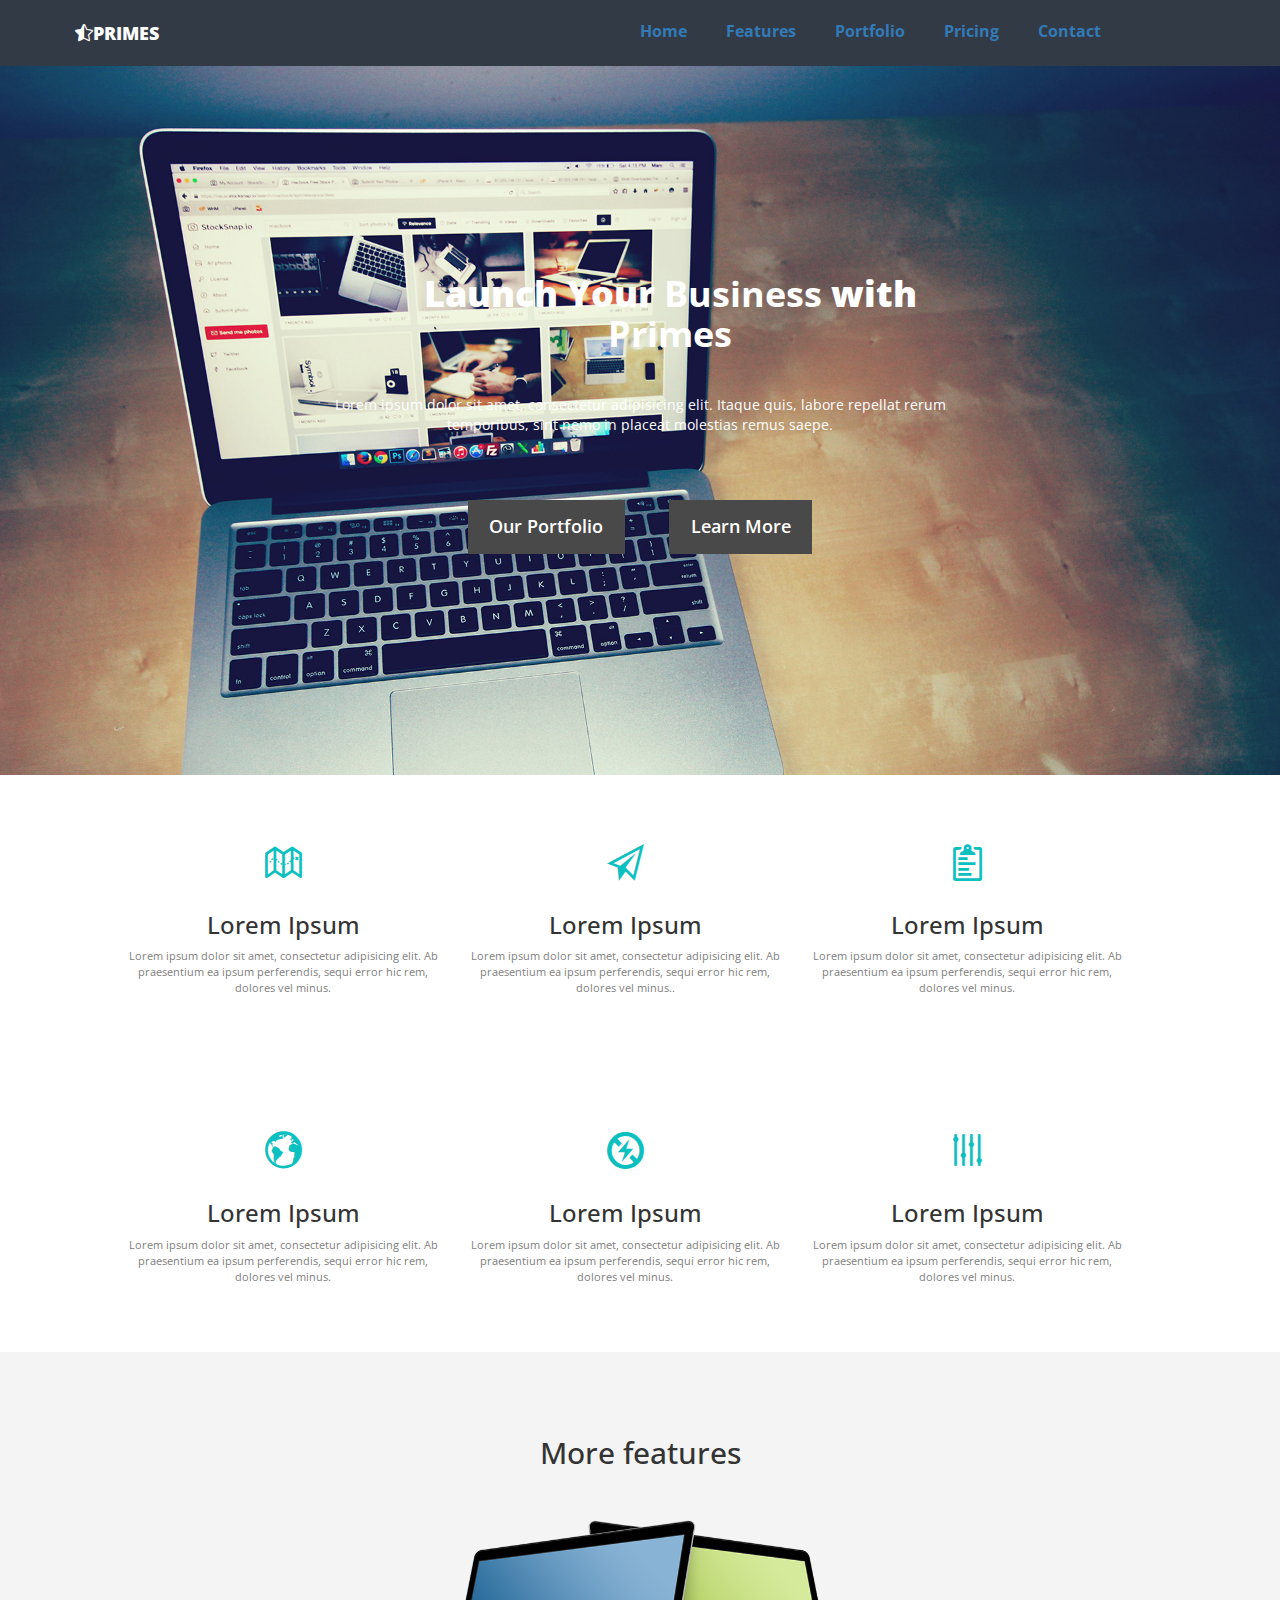
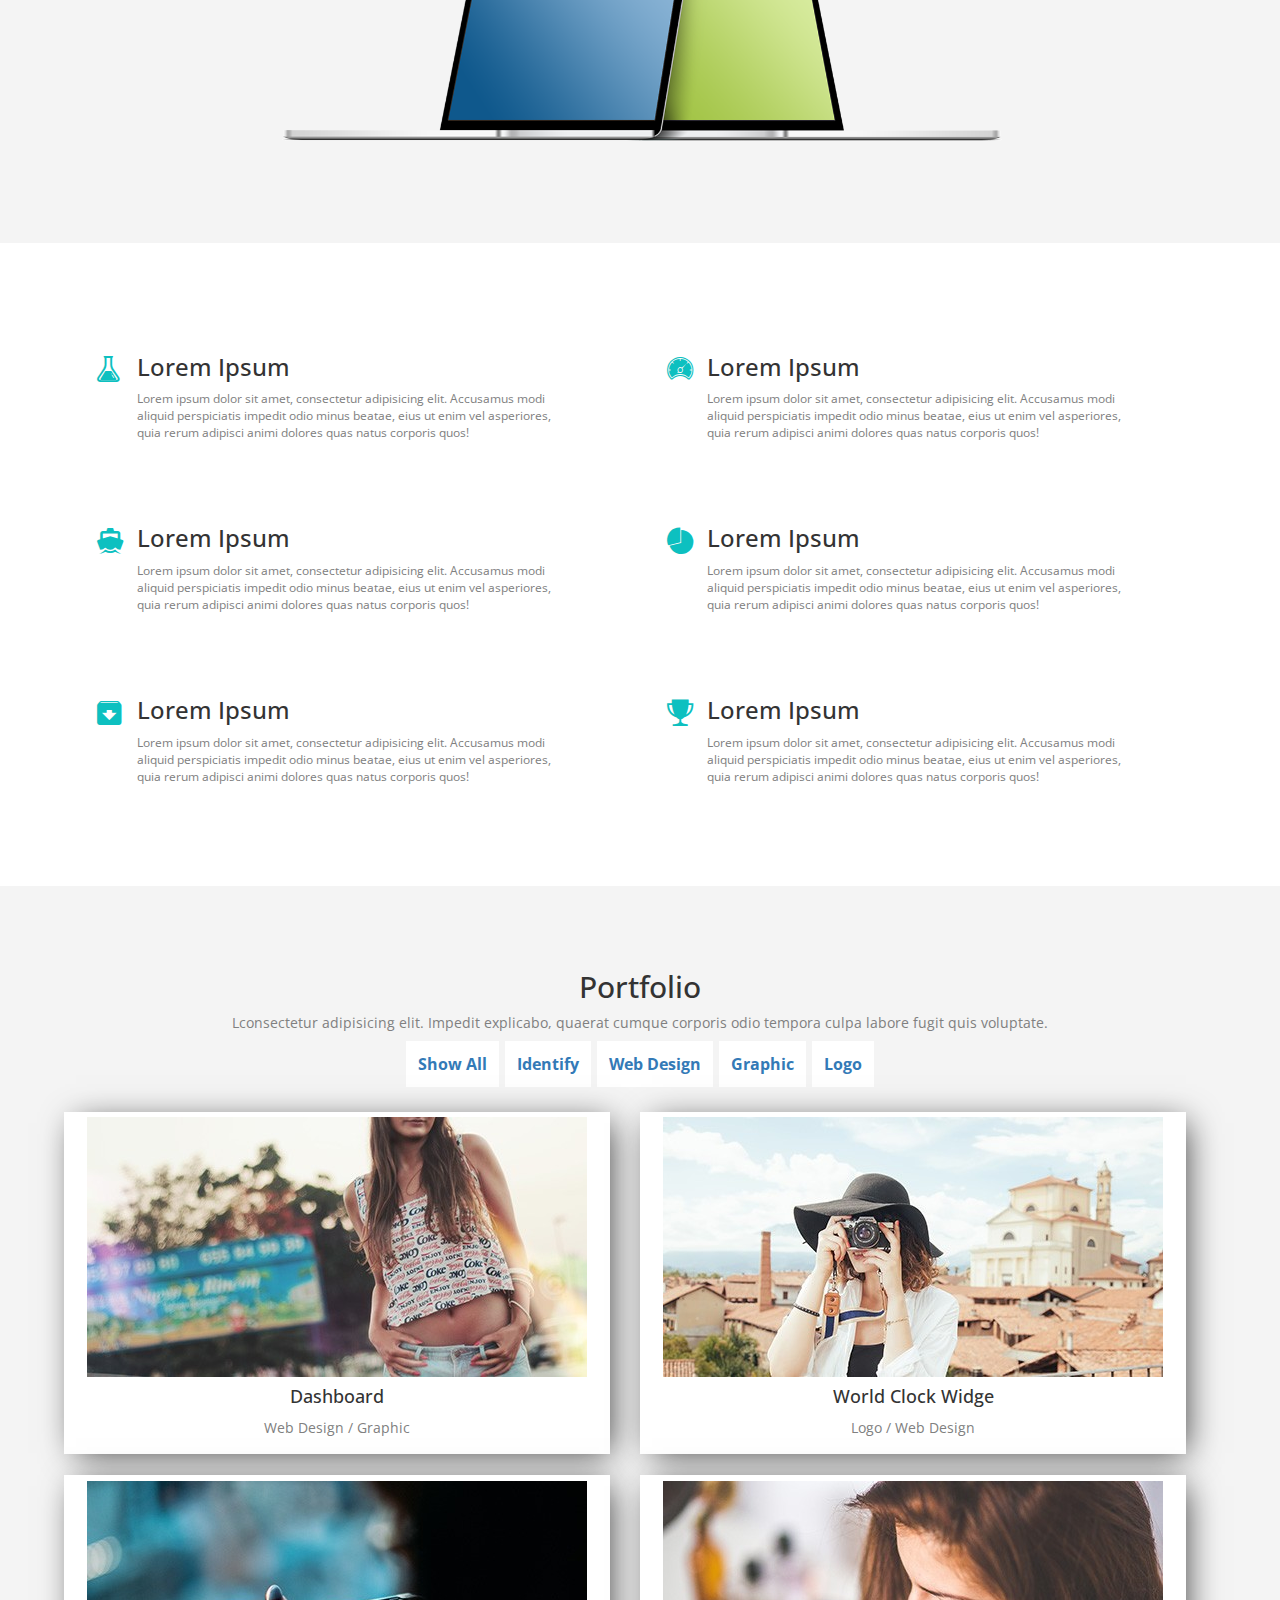
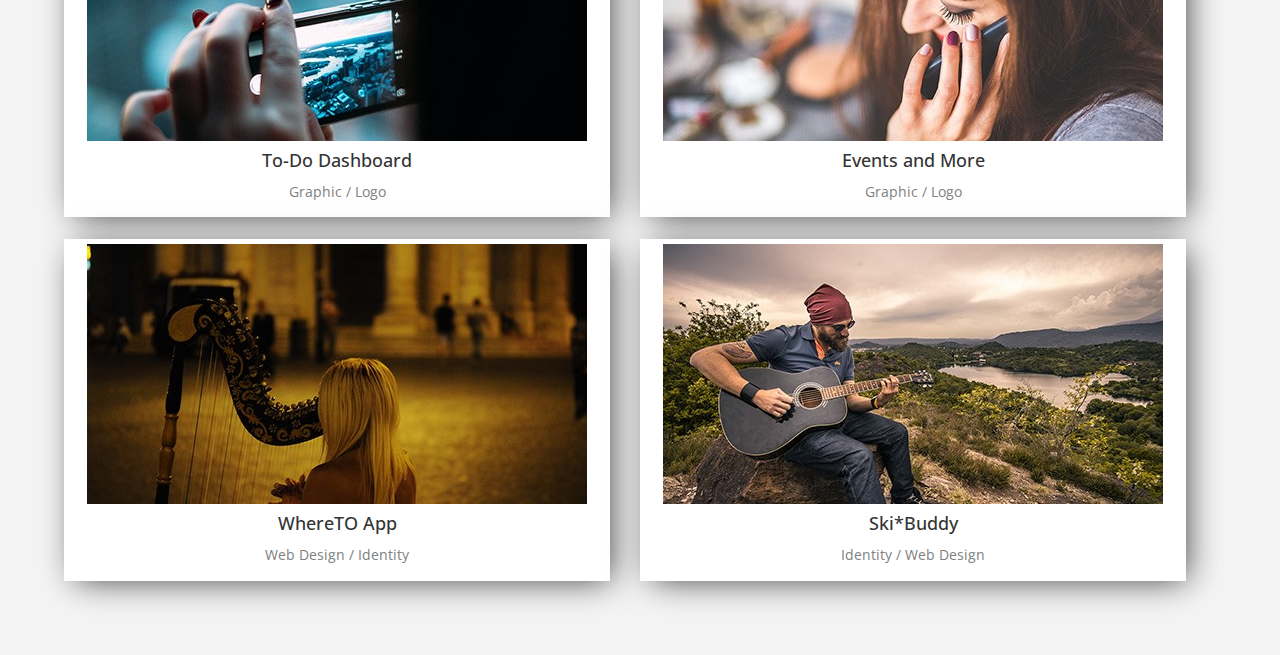
==== commit 63194988: "hasta portfolio version desk" ====
--- a/index1.html
+++ b/index1.html
@@ -3,13 +3,13 @@
 <head>
   <meta charset="UTF-8">
   <meta http-equiv="X-UA-Compatible" content="IE=edge">
+  <meta name="viewport" content="width=device-width,initial-scale=1.0">
+   <meta name="description" content="Sentient">
   <title>Primes</title>
-
   <link rel="stylesheet" href="http://fonts.googleapis.com/css?family=Open+Sans:300,400,600,700,800">
   <link rel="stylesheet" href="http://fonts.googleapis.com/css?family=Dosis:300,400,500,600,700">
   <link rel="stylesheet" href="css/grid-system.css">
   <link rel="stylesheet" href="css/utilities.css">
-  <link rel="stylesheet" href="css/font-awesome.min.css">
   <link rel="stylesheet" href="css/elegant-fonts.css">
   <link rel="stylesheet" href="css/bootstrap.css">
   <link rel="stylesheet" href="css/ionicons.min.css">
@@ -21,10 +21,10 @@
 <body>
   <header>
   <div class="row">
-    <div class="col-xs-12 col-md-6">
+    <div class="col-xs-12 col-sm-4 col-md-6">
       <h1 class="navbar-brand"><i class="icon_star-half_alt"></i>PRIMES</h1>
     </div>
-    <div class="col-xs-12 col-md-6">
+    <div class="col-xs-12 col-sm-8 col-md-6">
       <nav>
         <a href="#home">Home</a>
         <a href="#features">Features</a>
@@ -81,7 +81,142 @@
   </section>
   <section id="features" class="bg-gray text-center pd-5">
     <h2>More features</h2>
-    <img src="img/laptop-features.png" width="100%">
+    <img src="img/laptop-features.png" width="800" height="300">
+  </section>
+  <section class="description">
+    <div class="container pd-5">
+      <div class="row">
+        <div class="col-sm-6">
+          <div class="row">
+            <div class="col-xs-1">
+              <i class="ion-erlenmeyer-flask"></i>
+            </div>
+            <div class="col-xs-11">
+              <h3>Lorem Ipsum</h3>
+              <p>Lorem ipsum dolor sit amet, consectetur adipisicing elit. Accusamus modi aliquid perspiciatis impedit odio minus beatae, eius ut enim vel asperiores, quia rerum adipisci animi dolores quas natus corporis quos!</p>
+            </div>
+          </div>
+        </div>
+        <div class="col-sm-6">
+          <div class="row">
+            <div class="col-xs-1">
+              <i class="ion-ios-speedometer"></i>
+            </div>
+            <div class="col-xs-11">
+              <h3>Lorem Ipsum</h3>
+              <p>Lorem ipsum dolor sit amet, consectetur adipisicing elit. Accusamus modi aliquid perspiciatis impedit odio minus beatae, eius ut enim vel asperiores, quia rerum adipisci animi dolores quas natus corporis quos!</p>
+            </div>
+          </div>
+        </div>
+      </div>
+       <div class="row">
+        <div class="col-sm-6">
+          <div class="row">
+            <div class="col-xs-1">
+              <i class="ion-android-boat"></i>
+            </div>
+            <div class="col-xs-11">
+              <h3>Lorem Ipsum</h3>
+              <p>Lorem ipsum dolor sit amet, consectetur adipisicing elit. Accusamus modi aliquid perspiciatis impedit odio minus beatae, eius ut enim vel asperiores, quia rerum adipisci animi dolores quas natus corporis quos!</p>
+            </div>
+          </div>
+        </div>
+        <div class="col-sm-6">
+          <div class="row">
+            <div class="col-xs-1">
+              <i class="ion-ios-pie"></i>
+            </div>
+            <div class="col-xs-11">
+              <h3>Lorem Ipsum</h3>
+              <p>Lorem ipsum dolor sit amet, consectetur adipisicing elit. Accusamus modi aliquid perspiciatis impedit odio minus beatae, eius ut enim vel asperiores, quia rerum adipisci animi dolores quas natus corporis quos!</p>
+            </div>
+          </div>
+        </div>
+      </div>
+      <div class="row">
+        <div class="col-sm-6">
+          <div class="row">
+            <div class="col-xs-1">
+              <i class="ion-android-archive"></i>
+            </div>
+            <div class="col-xs-11">
+              <h3>Lorem Ipsum</h3>
+              <p>Lorem ipsum dolor sit amet, consectetur adipisicing elit. Accusamus modi aliquid perspiciatis impedit odio minus beatae, eius ut enim vel asperiores, quia rerum adipisci animi dolores quas natus corporis quos!</p>
+            </div>
+          </div>
+        </div>
+        <div class="col-sm-6">
+          <div class="row">
+            <div class="col-xs-1">
+              <i class="ion-trophy"></i>
+            </div>
+            <div class="col-xs-11">
+              <h3>Lorem Ipsum</h3>
+              <p>Lorem ipsum dolor sit amet, consectetur adipisicing elit. Accusamus modi aliquid perspiciatis impedit odio minus beatae, eius ut enim vel asperiores, quia rerum adipisci animi dolores quas natus corporis quos!</p>
+            </div>
+          </div>
+        </div>
+    </div>
+  </section>
+  <section class="portfolio bg-gray text-center pd-5" id="portfolio">
+    <h2>Portfolio</h2>
+    <p>Lconsectetur adipisicing elit. Impedit explicabo, quaerat cumque corporis odio tempora culpa labore fugit quis voluptate.</p>
+    <nav>
+      <a href="">Show All</a>
+      <a href="">Identify</a>
+      <a href="">Web Design</a>
+      <a href="">Graphic</a>
+      <a href="">Logo</a>
+    </nav>
+    <div class="row">
+        <div class="col-sm-6">
+          <div class="caja">
+            <img src="img/grid/1a.jpg">
+            <h4>Dashboard</h4>
+            <p>Web Design / Graphic</p>
+          </div>
+        </div>
+        <div class="col-sm-6">
+          <div class="caja">
+            <img src="img/grid/2a.jpg">
+            <h4>World Clock Widge</h4>
+            <p>Logo / Web Design</p>
+          </div>
+        </div>
+      </div>
+      <div class="row">
+        <div class="col-sm-6">
+          <div class="caja">
+            <img src="img/grid/3a.jpg">
+            <h4>To-Do Dashboard</h4>
+            <p>Graphic / Logo</p>
+          </div>
+        </div>
+        <div class="col-sm-6">
+          <div class="caja">
+            <img src="img/grid/4a.jpg">
+            <h4>Events and More</h4>
+            <p>Graphic / Logo</p>
+          </div>
+        </div>
+      </div>
+      <div class="row">
+        <div class="col-sm-6">
+          <div class="caja">
+            <img src="img/grid/5a.jpg">
+            <h4>WhereTO App</h4>
+            <p>Web Design / Identity</p>
+          </div>
+        </div>
+        <div class="col-sm-6">
+          <div class="caja">
+            <img src="img/grid/6a.jpg">
+            <h4>Ski*Buddy</h4>
+            <p>Identity / Web Design</p>
+          </div>
+        </div>
+      </div>
+    </div>
   </section>
   <script src="js/jquery.js"></script>
   <script src="js/main.js"></script>
--- a/css/utilities.css
+++ b/css/utilities.css
@@ -91,7 +91,7 @@
 .pull-right {
 	float: right;
 }
-/*mi utilitie*/
+/*my utilities*/
 .bg-sky{
 	background-color: #0dc0c0;
 }
@@ -101,4 +101,22 @@
 .pd-2{
 	padding: 2%;
 }
+.text-dark{
+	color: #525252;
+}
+.pl-10{
+	padding-left: 10%;
+}
+.pr-10{
+	padding-right: 10%;
+}
+.pt-2{
+	padding-top:2%;
+}
+.pb-2{
+	padding-bottom: 2%;
+}
+.pb-10{
+    padding-bottom: 10%;
+}
 /* - */--- a/css/common.css
+++ b/css/common.css
@@ -13,7 +13,6 @@
 
 a:hover {
 	text-decoration: none;
-	color: white;
 }
 
 [class*="btn-"] a {
--- a/css/main1.css
+++ b/css/main1.css
@@ -8,7 +8,7 @@
 	font-weight: 800;
 	}
 header nav{
-	margin-top: 28px;
+	margin-top: 20px;
 }
 
 header nav a{
@@ -44,4 +44,48 @@
 
 .icons p {
 	font-size: 0.8em;
+}
+
+.description {
+	font-size: 12px;
+	background-color: white;
+}
+
+.description i {
+	font-size: 30px;
+	color: #0DC0C0; /*verde*/
+}
+
+.description .col-sm-6 .row {
+	padding: 5%;
+}
+
+.description .col-xs-1{
+	padding-top: 3%;
+}
+
+.portfolio nav{
+	margin-bottom: 25px;
+}
+
+.portfolio a{
+	padding: 12px;
+	font-size: 16px;
+	background-color: white;
+	margin:1px;
+}
+
+.portfolio .caja{
+	background: white;
+	padding: 1%;
+	margin: 2% 0;
+	line-height: 1.5;
+	box-shadow: 6px 5px 32px -6px rgba(0,0,0,0.75);
+}
+
+.portfolio .caja:hover {
+-webkit-transform: rotate(-7deg);
+-moz-transform: rotate(-7deg);
+-ms-transform: rotate(-7deg);
+transform: rotate(-7deg);
 }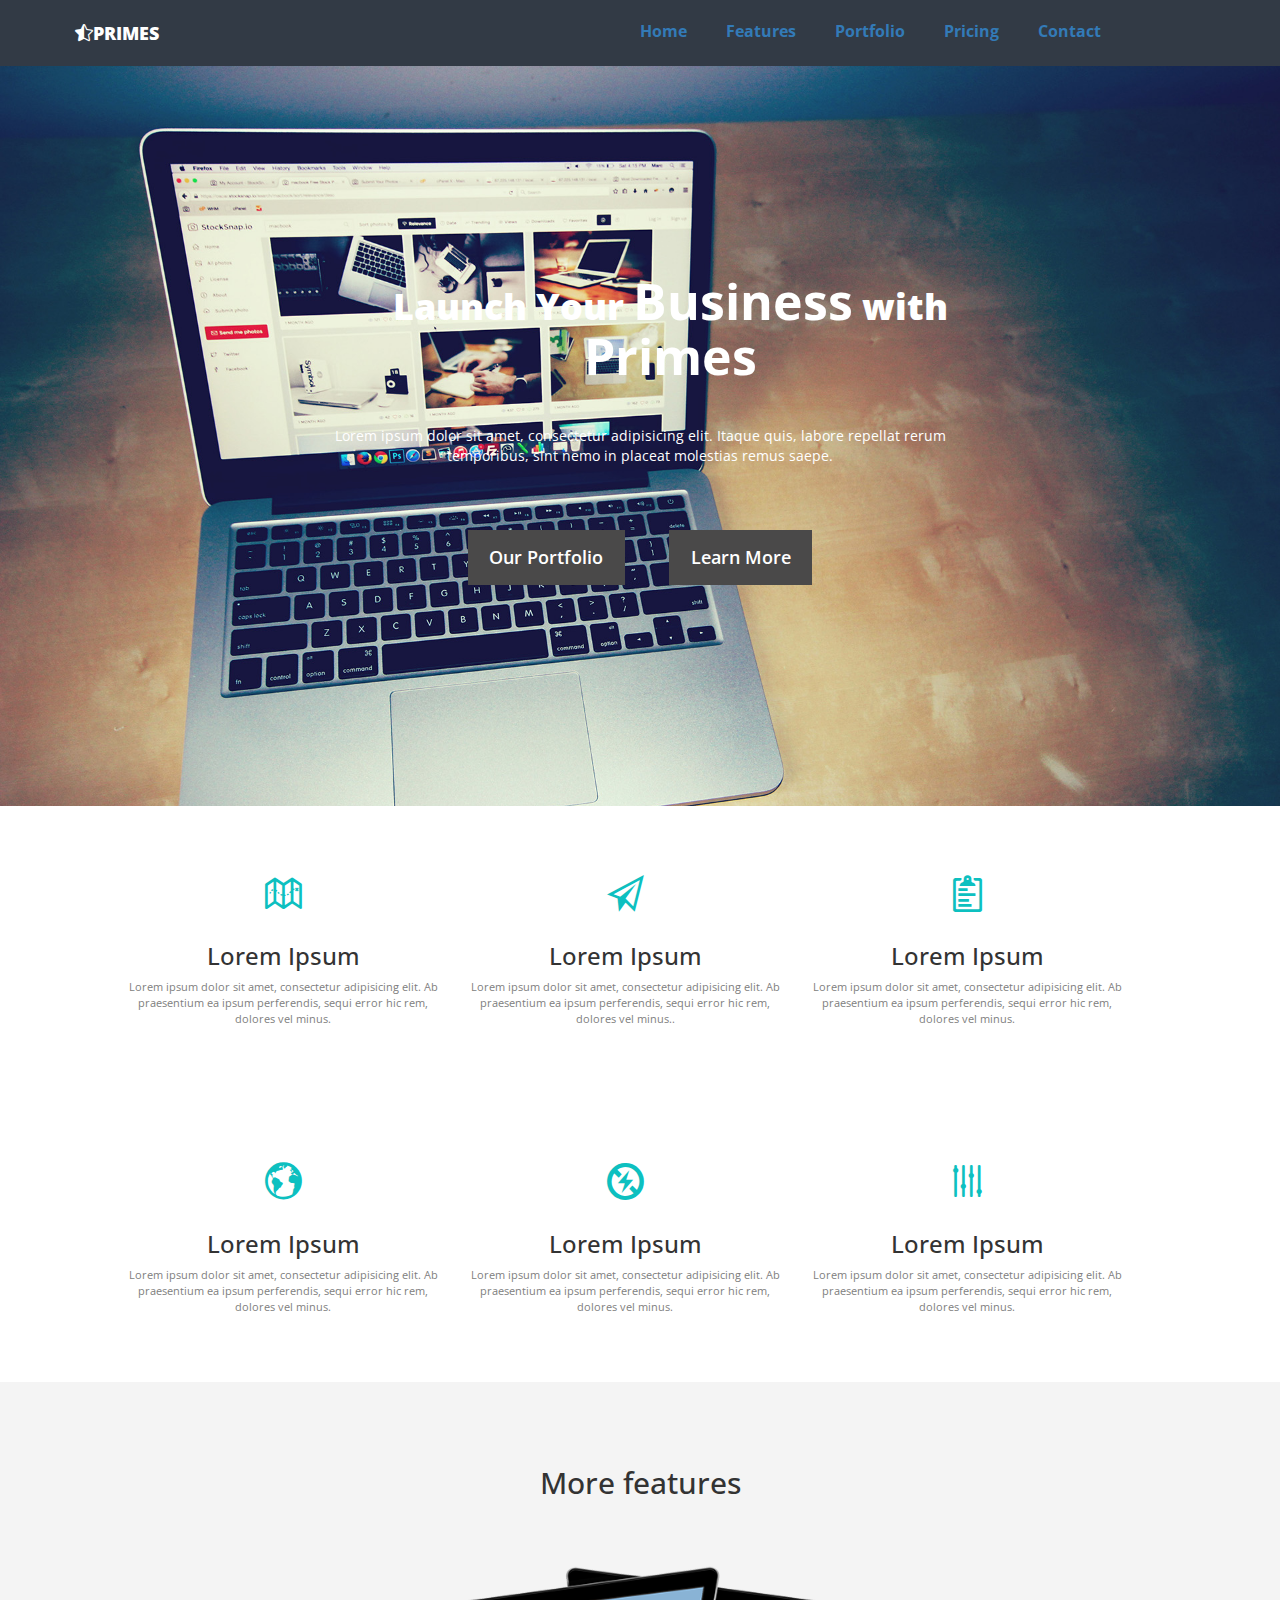
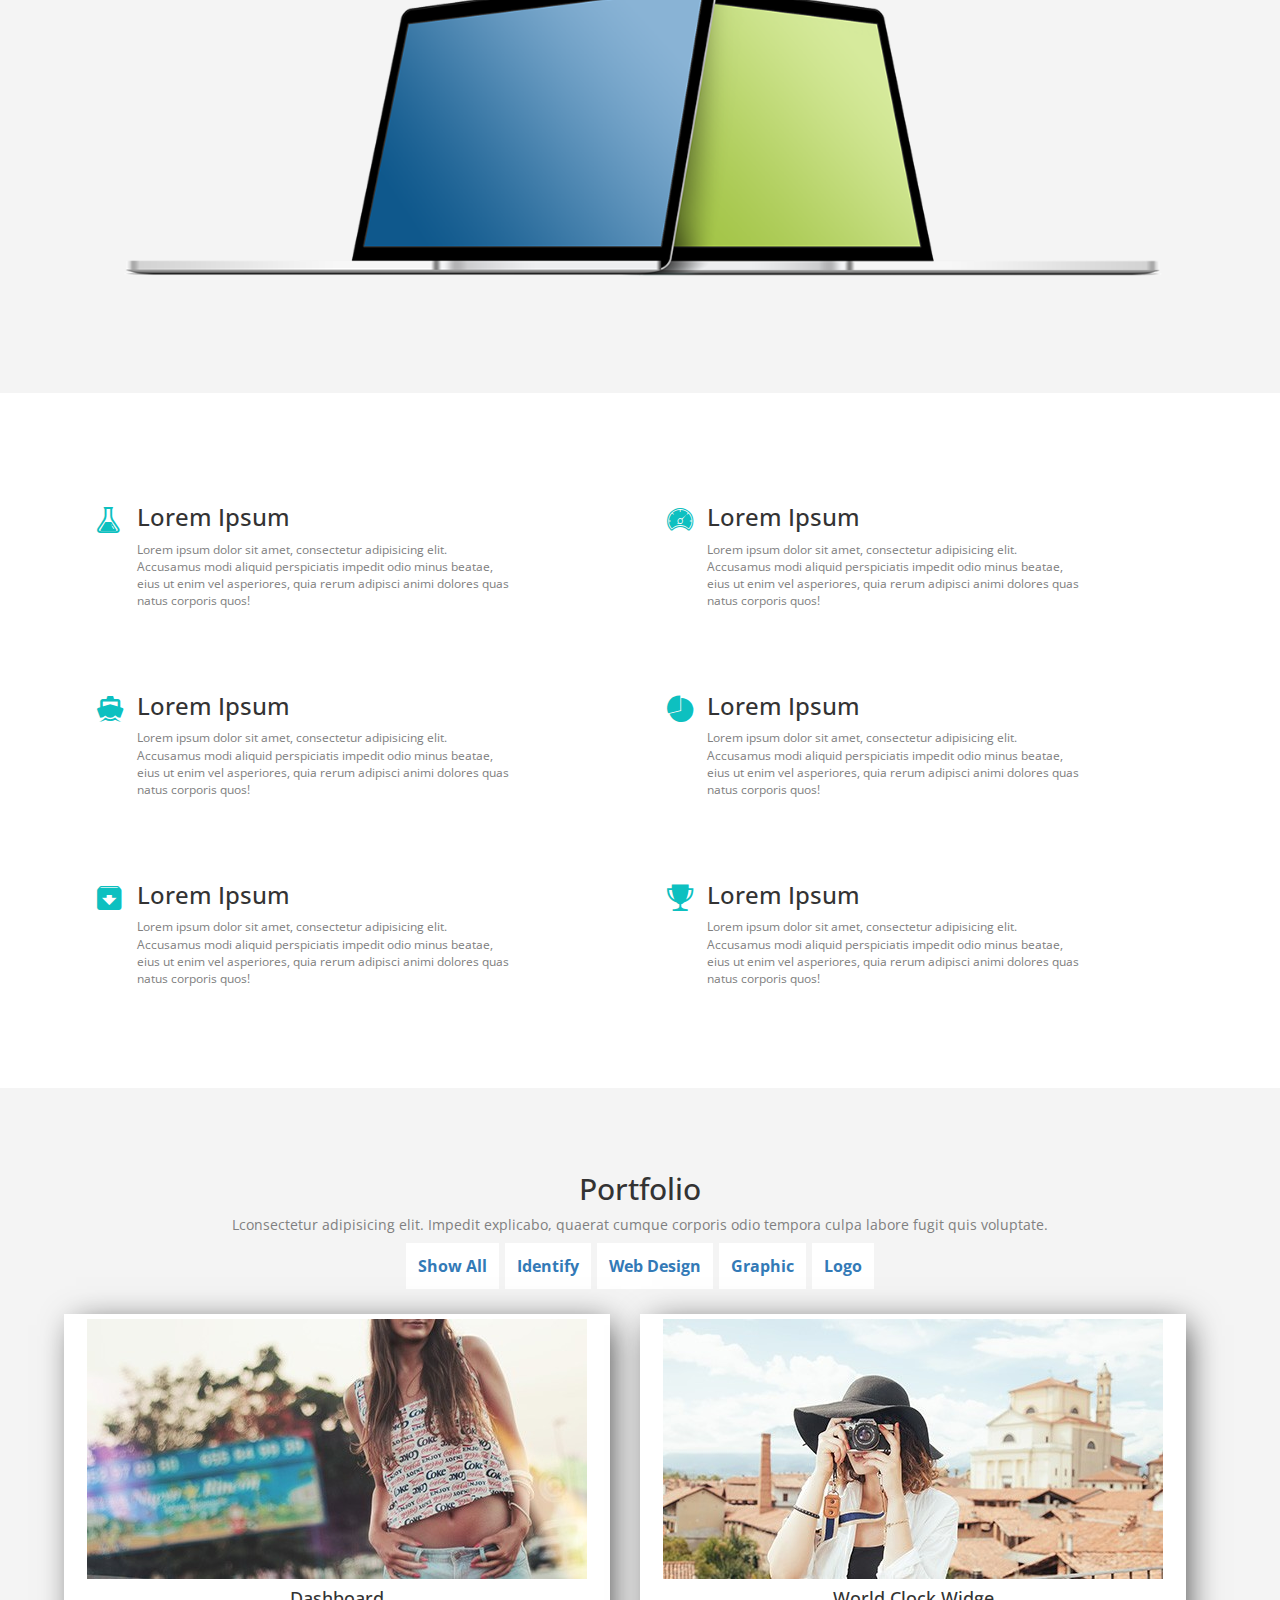
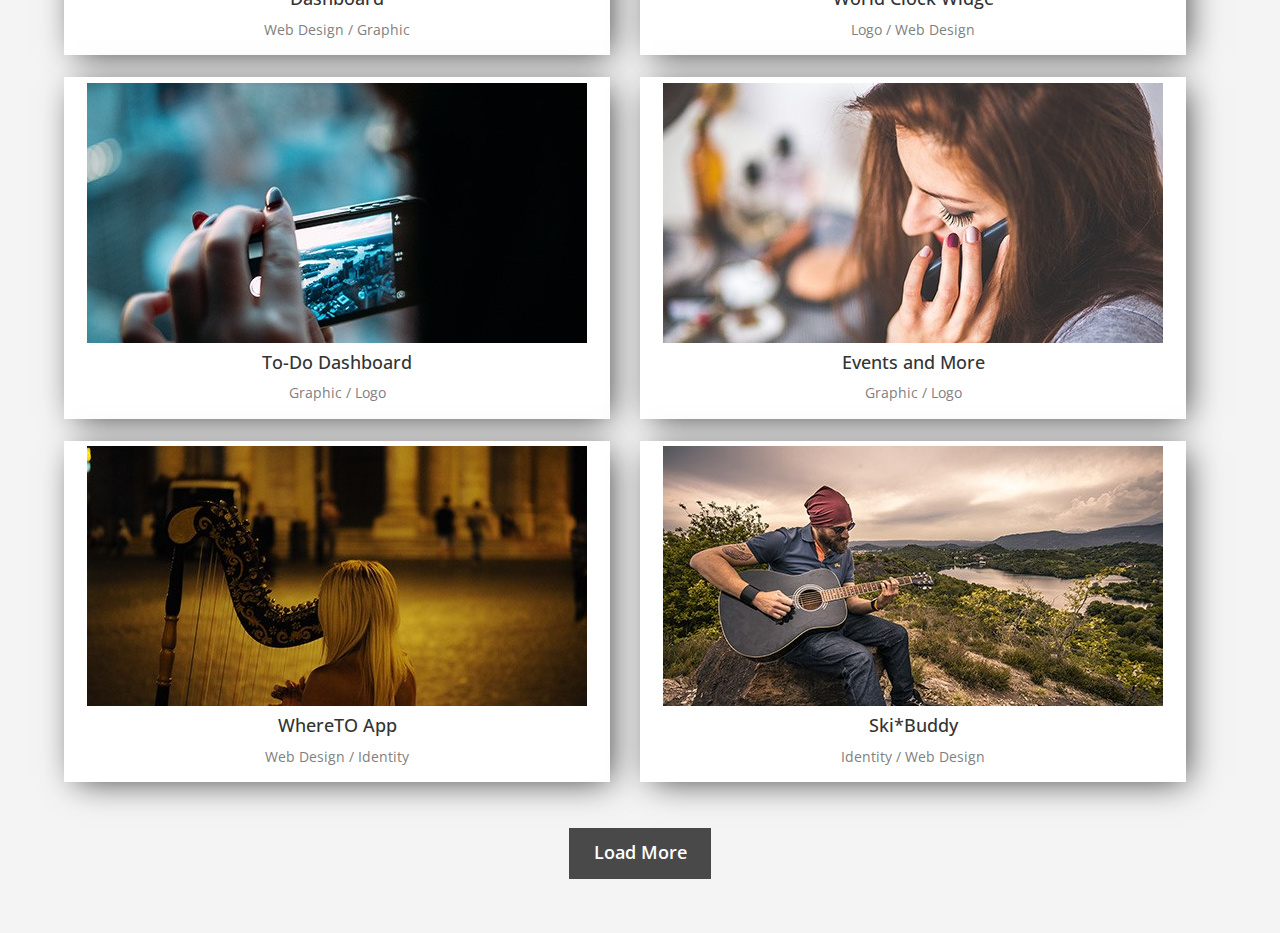
==== commit 99884c85: "version movil terminado.falta perfeccionar" ====
--- a/index1.html
+++ b/index1.html
@@ -81,7 +81,7 @@
   </section>
   <section id="features" class="bg-gray text-center pd-5">
     <h2>More features</h2>
-    <img src="img/laptop-features.png" width="800" height="300">
+    <img src="img/laptop-features.png" width="100%">
   </section>
   <section class="description">
     <div class="container pd-5">
@@ -91,7 +91,7 @@
             <div class="col-xs-1">
               <i class="ion-erlenmeyer-flask"></i>
             </div>
-            <div class="col-xs-11">
+            <div class="col-xs-10">
               <h3>Lorem Ipsum</h3>
               <p>Lorem ipsum dolor sit amet, consectetur adipisicing elit. Accusamus modi aliquid perspiciatis impedit odio minus beatae, eius ut enim vel asperiores, quia rerum adipisci animi dolores quas natus corporis quos!</p>
             </div>
@@ -102,7 +102,7 @@
             <div class="col-xs-1">
               <i class="ion-ios-speedometer"></i>
             </div>
-            <div class="col-xs-11">
+            <div class="col-xs-10">
               <h3>Lorem Ipsum</h3>
               <p>Lorem ipsum dolor sit amet, consectetur adipisicing elit. Accusamus modi aliquid perspiciatis impedit odio minus beatae, eius ut enim vel asperiores, quia rerum adipisci animi dolores quas natus corporis quos!</p>
             </div>
@@ -115,7 +115,7 @@
             <div class="col-xs-1">
               <i class="ion-android-boat"></i>
             </div>
-            <div class="col-xs-11">
+            <div class="col-xs-10">
               <h3>Lorem Ipsum</h3>
               <p>Lorem ipsum dolor sit amet, consectetur adipisicing elit. Accusamus modi aliquid perspiciatis impedit odio minus beatae, eius ut enim vel asperiores, quia rerum adipisci animi dolores quas natus corporis quos!</p>
             </div>
@@ -126,7 +126,7 @@
             <div class="col-xs-1">
               <i class="ion-ios-pie"></i>
             </div>
-            <div class="col-xs-11">
+            <div class="col-xs-10">
               <h3>Lorem Ipsum</h3>
               <p>Lorem ipsum dolor sit amet, consectetur adipisicing elit. Accusamus modi aliquid perspiciatis impedit odio minus beatae, eius ut enim vel asperiores, quia rerum adipisci animi dolores quas natus corporis quos!</p>
             </div>
@@ -139,7 +139,7 @@
             <div class="col-xs-1">
               <i class="ion-android-archive"></i>
             </div>
-            <div class="col-xs-11">
+            <div class="col-xs-10">
               <h3>Lorem Ipsum</h3>
               <p>Lorem ipsum dolor sit amet, consectetur adipisicing elit. Accusamus modi aliquid perspiciatis impedit odio minus beatae, eius ut enim vel asperiores, quia rerum adipisci animi dolores quas natus corporis quos!</p>
             </div>
@@ -150,15 +150,15 @@
             <div class="col-xs-1">
               <i class="ion-trophy"></i>
             </div>
-            <div class="col-xs-11">
-              <h3>Lorem Ipsum</h3>
-              <p>Lorem ipsum dolor sit amet, consectetur adipisicing elit. Accusamus modi aliquid perspiciatis impedit odio minus beatae, eius ut enim vel asperiores, quia rerum adipisci animi dolores quas natus corporis quos!</p>
-            </div>
-          </div>
-        </div>
-    </div>
-  </section>
-  <section class="portfolio bg-gray text-center pd-5" id="portfolio">
+            <div class="col-xs-10">
+              <h3>Lorem Ipsum</h3>
+              <p>Lorem ipsum dolor sit amet, consectetur adipisicing elit. Accusamus modi aliquid perspiciatis impedit odio minus beatae, eius ut enim vel asperiores, quia rerum adipisci animi dolores quas natus corporis quos!</p>
+            </div>
+          </div>
+        </div>
+    </div>
+  </section>
+  <section class="bg-gray text-center pd-5 portfolio" id="portfolio">
     <h2>Portfolio</h2>
     <p>Lconsectetur adipisicing elit. Impedit explicabo, quaerat cumque corporis odio tempora culpa labore fugit quis voluptate.</p>
     <nav>
@@ -217,6 +217,7 @@
         </div>
       </div>
     </div>
+    <button class="btn load-more">Load More</button>
   </section>
   <script src="js/jquery.js"></script>
   <script src="js/main.js"></script>
--- a/css/main1.css
+++ b/css/main1.css
@@ -32,6 +32,10 @@
 	font-weight: 600;
 	background: #4A4949;
 	margin: 3%;
+}
+
+.banner strong{
+	font-size: 50px;
 }
 
 .icons{
@@ -88,4 +92,56 @@
 -moz-transform: rotate(-7deg);
 -ms-transform: rotate(-7deg);
 transform: rotate(-7deg);
+}
+
+.load-more{
+	padding: 1% 2%;
+}
+
+.portfolio{
+	padding-bottom: 20px;
+}
+
+@media screen and (max-width: 640px) {
+	header h1{
+	margin: 3px 0 0 8px;
+	}
+
+	header nav{
+	margin:0 0 10px 22px;
+	}
+
+	header nav a{
+	font-size: 16px;
+	margin-right: 10px;
+	font-weight: 600;
+	}
+
+	.banner{
+	padding: 100px 50px;
+	}
+
+	.icons .col-sm-4{
+	margin-top: 20px;
+	padding: 0 50px;
+	font-size: 16px;
+	}
+
+	.portfolio nav a{
+	font-size: 0.9em;
+	padding: 3px;
+	}
+
+	.portfolio nav{
+	padding: 0;
+	margin-top: 20px;
+	}
+
+	.portfolio{
+	padding: 10px 0px;
+	}
+
+	.caja img{
+		width: 100%;
+	}
 }